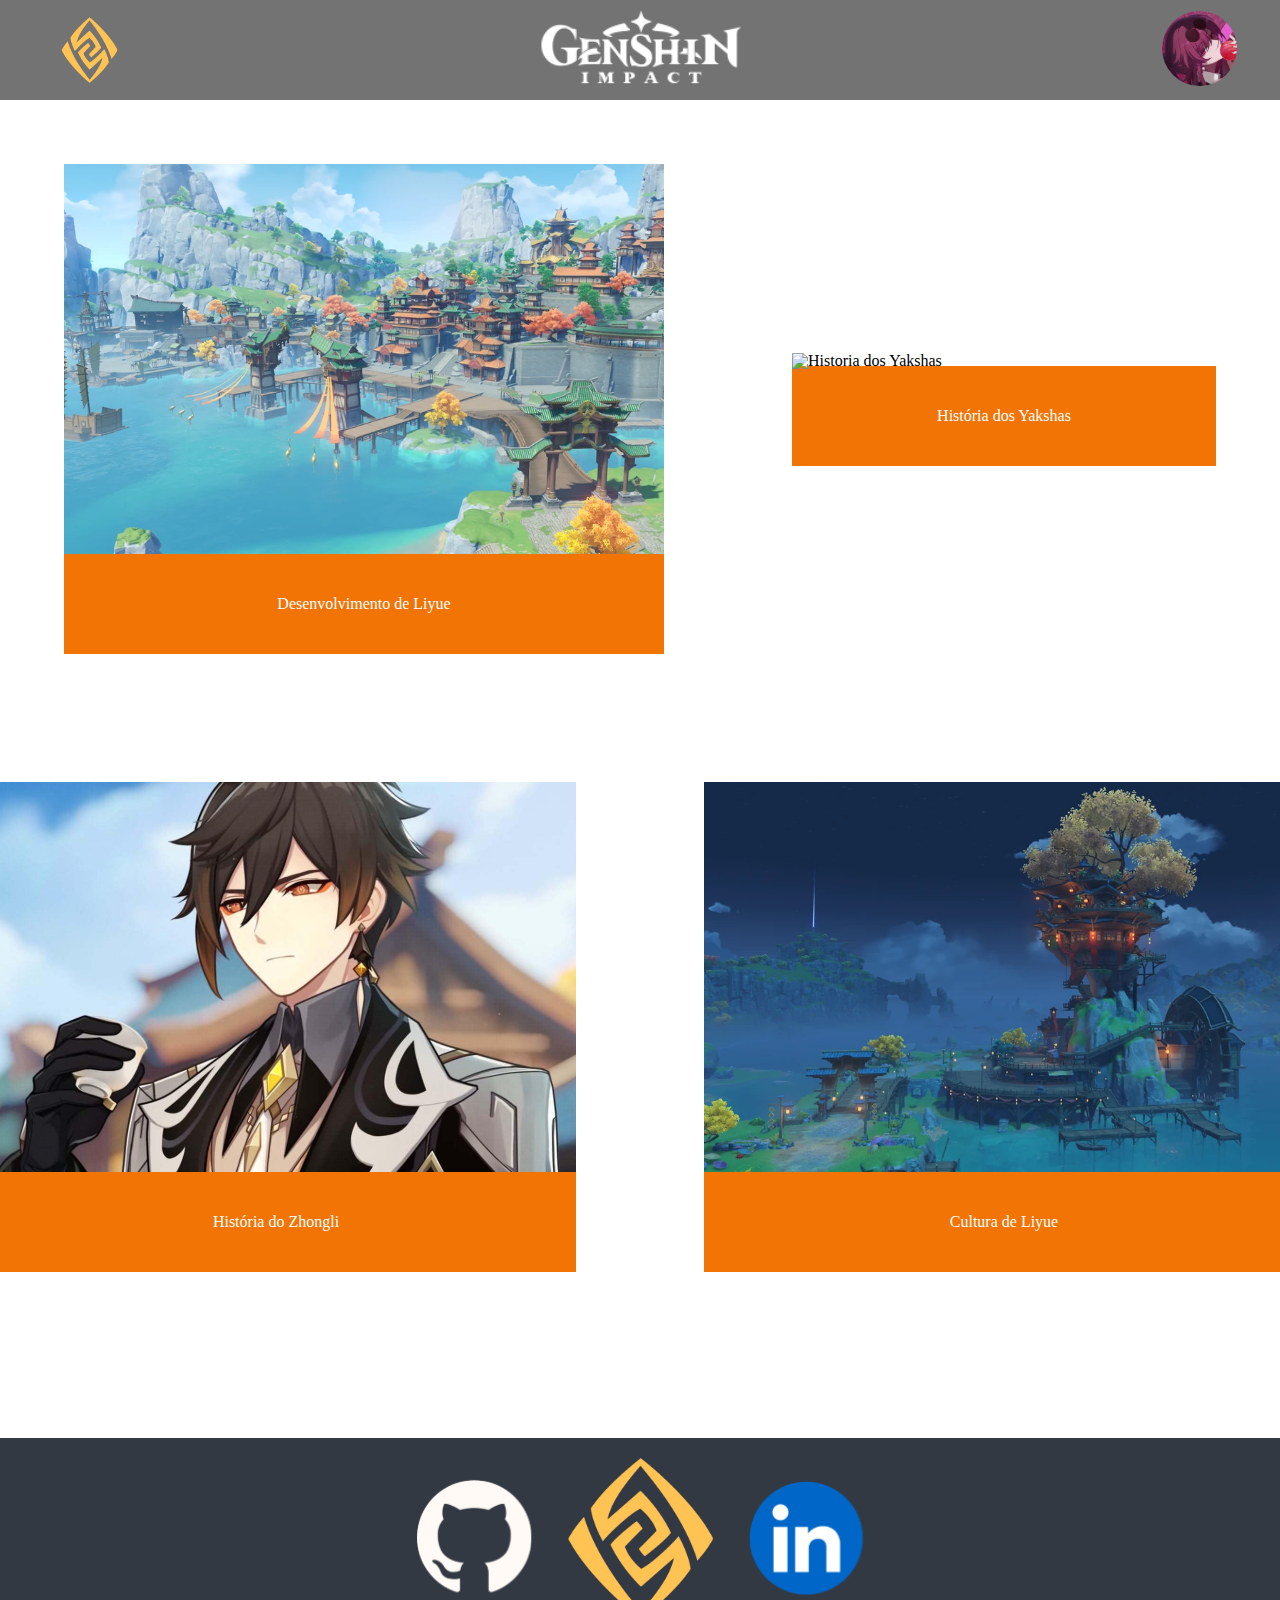
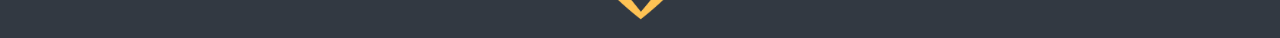
==== html/Home.html @ 03b93b64 "Pagina home com os cards" ====
<!DOCTYPE html>
<html lang="pt-br">

<head>
    <meta charset="UTF-8">
    <meta name="viewport" content="width=device-width, initial-scale=1.0">
    <title>Seja Bem-vindo</title>
    <link rel="stylesheet" href="../css/Reset.css">
    <link rel="stylesheet" href="../css/home.css">
</head>

<body>

    <nav class="headerpai">
        <div class="headerfilho">
            <img src="../src/img/elementos brancos/elemento Geo.png" alt="Elemento Geo" class="hf1">
            <img src="../src/img/outros/Logo genshin.png " alt="Logo Genshin Impact" class="hf2">
            <a href="" id="login"><img src="../src/img/outros/profile pic.webp" alt="Imagem da conta do Usuario"
                    class="hf3"></a>
        </div>
    </nav>

    <div class="primeiraLinha">
        <div class="quadrado q1">
            <img src="../src/img/imagens_home/Quadrado1.svg" alt="Porto de Liyue">
            <div class="texto_quadrado">
                <h1>Desenvolvimento de Liyue</h1>
            </div>
        </div>

        <div class="quadrado q2">
            <img src="../src/img/imagens_home/Quadrado2.svg" alt="Historia dos Yakshas">
            <div class="texto_quadrado">
                <h1>História dos Yakshas</h1>
            </div>
        </div>
    </div>

    <div class="segundaLinha">
        <div class="quadrado q3">
            <img src="../src/img/imagens_home/Quadrado3.svg" alt="História do Zhongli">
            <div class="texto_quadrado">
                <h1>História do Zhongli</h1>
            </div>
        </div>

        <div class="quadrado q4">
            <img src="../src/img/imagens_home/Quadrado4.svg" alt="Cultura de Liyue">
            <div class="texto_quadrado">
                <h1>Cultura de Liyue</h1>
            </div>
        </div>
    </div>



    <footer>
        <a href="https://github.com/LucasCanuto4874/Blog_de_Liyue"><img src="../src/img/outros/logo github.svg"
                alt="github"></a>
        <img src="../src/img/elementos brancos/elemento Geo.png" alt="Elemento Geo" class="geoimgfooter">
        <img src="../src/img/outros/logo likedin.svg" alt="likedin">
    </footer>

</body>

</html>
---- css/home.css ----
@font-face {
    font-family: sdk;
    src: url(../src/font/ja-jp.ttf);
}

@font-face {
    font-family: josefin;
    src: url(../src/font/JosefinSans-VariableFont_wght.ttf);
}

:root {
    --azul_33_brilho: #274E81;
    --azul_principal: #1B3659;
    --branco: #ffffff;
    --azul_13_saturacao: #323942;
    --vermelho_58_brilho: #FB2D2D;
    --azul_login: #00AEE5;
    --cinza: #A8A8A8;
    --laranja_76_saturação: #D9761E;
    --laranja_principal: #F27405;
}

body,
html {
    margin: 0;
    padding: 0;
    height: 100%;
}

body {
    background-image: url(../src/img/outros/Fundo\ do\ site.svg);
    background-repeat: no-repeat;
}

/* Css do Header */
.headerpai {
    background-color: rgb(0, 0, 0, 0.55);
    height: 100px;
    width: 100%;
}

.headerfilho {
    display: flex;
    justify-content: space-between;
    align-items: center;
    height: 100%;
    width: 100%;
}

.headerfilho .hf1 {
    width: 59px;
    height: 68px;
    margin-left: 60px;
}

.headerfilho .hf2 {
    align-self: center;
    width: fit-content;
    height: 78px;
}

.headerfilho .hf3 {
    width: fit-content;
    height: 75px;
    border-radius: 100%;
    margin-right: 43px;
}

/* Fim do Css do Header */


/* Css dos cards */

.primeiraLinha{
    display: flex;
    justify-content: center;
    align-items: center;
}
.quadrado{
    width: 600px;
    height: fit-content;
    margin: 5%;
    transition: 0.6s;
}
.texto_quadrado{
    width: 100%;
    height: 100px;
    background-color: var(--laranja_principal);
    display: flex;
    justify-content: center;
    align-items: center;
    margin-top: -3px;
}
.texto_quadrado h1{
    color: var(--branco);
    font-family: sdk;
}

/* segunda linha dos cards */
.segundaLinha{
    display: flex;
    justify-content: center;
    align-items: center;
}
.segundaLinha .quadrado{
    width: 600px;
    height: fit-content;
    margin: 5%;
    transition: 0.6s;
}
.segundaLinha .texto_quadrado{
    width: 100%;
    height: 100px;
    background-color: var(--laranja_principal);
    display: flex;
    justify-content: center;
    align-items: center;
    margin-top: -3px;
}
.segundaLinha .texto_quadrado h1{
    color: var(--branco);
    font-family: sdk;
}

/* Animação dos quadrado */

.primeiraLinha .q1:hover{
    transform: scale(1.05);
}
.primeiraLinha .q2:hover{
    transform: scale(1.05);
}   
.segundaLinha .q3:hover{
    transform: scale(1.05);
}   
.segundaLinha .q4:hover{
    transform: scale(1.05);
}      

/* css do footer */
footer {
    display: flex;
    justify-content: center;
    align-items: center;
    width: 100%;
    height: 200px;
    background: var(--azul_13_saturacao);
    margin-top: 102px;
}

footer .geoimgfooter {
    height: 167px;
    width: 153px;
}

footer img {
    padding: 16px;
}

footer a {
    text-decoration: none;
}
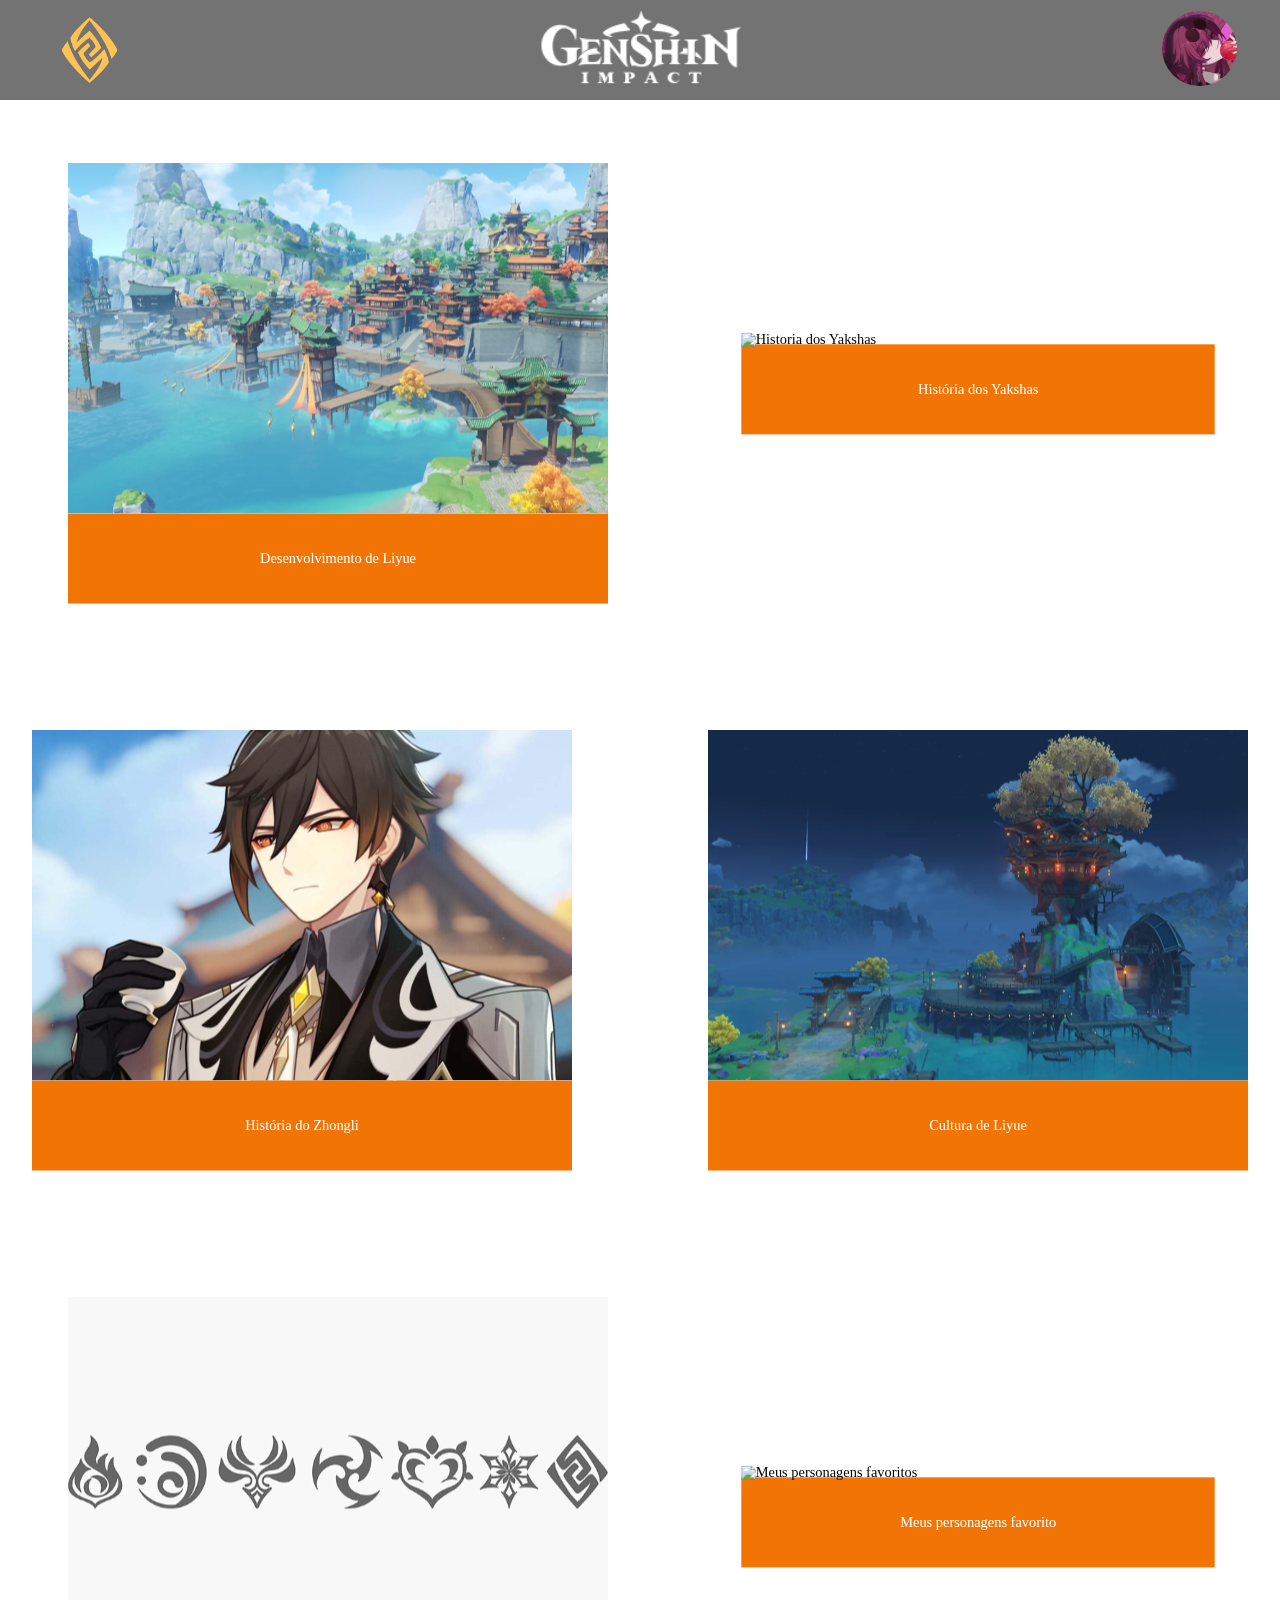
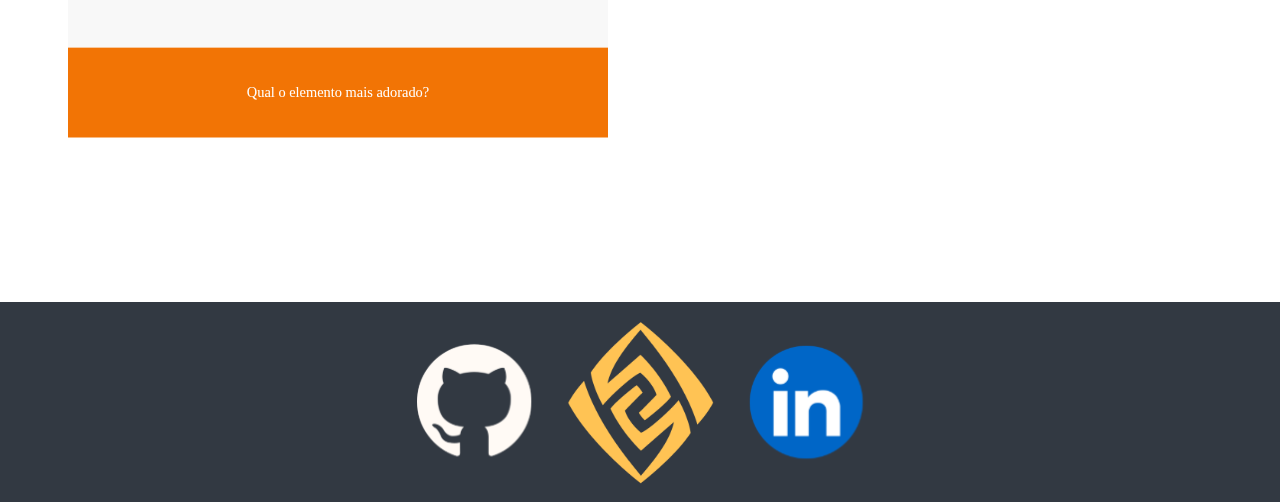
==== commit 790bf025: "select de elementos e novas areas na pagina home" ====
--- a/html/Home.html
+++ b/html/Home.html
@@ -10,12 +10,11 @@
 </head>
 
 <body>
-
     <nav class="headerpai">
         <div class="headerfilho">
             <img src="../src/img/elementos brancos/elemento Geo.png" alt="Elemento Geo" class="hf1">
             <img src="../src/img/outros/Logo genshin.png " alt="Logo Genshin Impact" class="hf2">
-            <a href="" id="login"><img src="../src/img/outros/profile pic.webp" alt="Imagem da conta do Usuario"
+            <a href="../html/Pagina de login.html" id="login"><img src="../src/img/outros/profile pic.webp" alt="Imagem da conta do Usuario"
                     class="hf3"></a>
         </div>
     </nav>
@@ -52,7 +51,21 @@
         </div>
     </div>
 
+    <div class="terceiraLinha">
+        <div class="quadrado q5">
+            <img src="../src/img/imagens_home/Quadrado5.svg" alt="Elementos do genshin">
+            <div class="texto_quadrado">
+                <h1>Qual o elemento mais adorado?</h1>
+            </div>
+        </div>
 
+        <div class="quadrado q6">
+            <img src="../src/img/imagens_home/Quadrado6.svg" alt="Meus personagens favoritos">
+            <div class="texto_quadrado">
+                <h1>Meus personagens favorito</h1>
+            </div>
+        </div>
+    </div>
 
     <footer>
         <a href="https://github.com/LucasCanuto4874/Blog_de_Liyue"><img src="../src/img/outros/logo github.svg"
--- a/css/home.css
+++ b/css/home.css
@@ -28,8 +28,9 @@
 }
 
 body {
-    background-image: url(../src/img/outros/Fundo\ do\ site.svg);
+    background-image: url(../src/img/imagens_home/fundo_home.svg);
     background-repeat: no-repeat;
+    background-size: cover;
 }
 
 /* Css do Header */
@@ -76,11 +77,27 @@
     justify-content: center;
     align-items: center;
 }
+/* segunda linha dos cards */
+.segundaLinha{
+    display: flex;
+    justify-content: center;
+    align-items: center;
+}
+/* terceira linha dos cards */
+.terceiraLinha{
+    display: flex;
+    justify-content: center;
+    align-items: center;
+}
+
+/* css dos cards */
 .quadrado{
     width: 600px;
     height: fit-content;
-    margin: 5%;
+    margin: 3%;
     transition: 0.6s;
+    cursor: pointer;
+    transform: scale(0.9);
 }
 .texto_quadrado{
     width: 100%;
@@ -95,47 +112,26 @@
     color: var(--branco);
     font-family: sdk;
 }
-
-/* segunda linha dos cards */
-.segundaLinha{
-    display: flex;
-    justify-content: center;
-    align-items: center;
-}
-.segundaLinha .quadrado{
-    width: 600px;
-    height: fit-content;
-    margin: 5%;
-    transition: 0.6s;
-}
-.segundaLinha .texto_quadrado{
-    width: 100%;
-    height: 100px;
-    background-color: var(--laranja_principal);
-    display: flex;
-    justify-content: center;
-    align-items: center;
-    margin-top: -3px;
-}
-.segundaLinha .texto_quadrado h1{
-    color: var(--branco);
-    font-family: sdk;
-}
-
 /* Animação dos quadrado */
 
 .primeiraLinha .q1:hover{
-    transform: scale(1.05);
+    transform: scale(1);
 }
 .primeiraLinha .q2:hover{
-    transform: scale(1.05);
+    transform: scale(1);
 }   
 .segundaLinha .q3:hover{
-    transform: scale(1.05);
+    transform: scale(1);
 }   
 .segundaLinha .q4:hover{
-    transform: scale(1.05);
-}      
+    transform: scale(1);
+}
+.terceiraLinha .q5:hover{
+    transform: scale(1);
+}    
+.terceiraLinha .q6:hover{
+    transform: scale(1);
+}       
 
 /* css do footer */
 footer {
